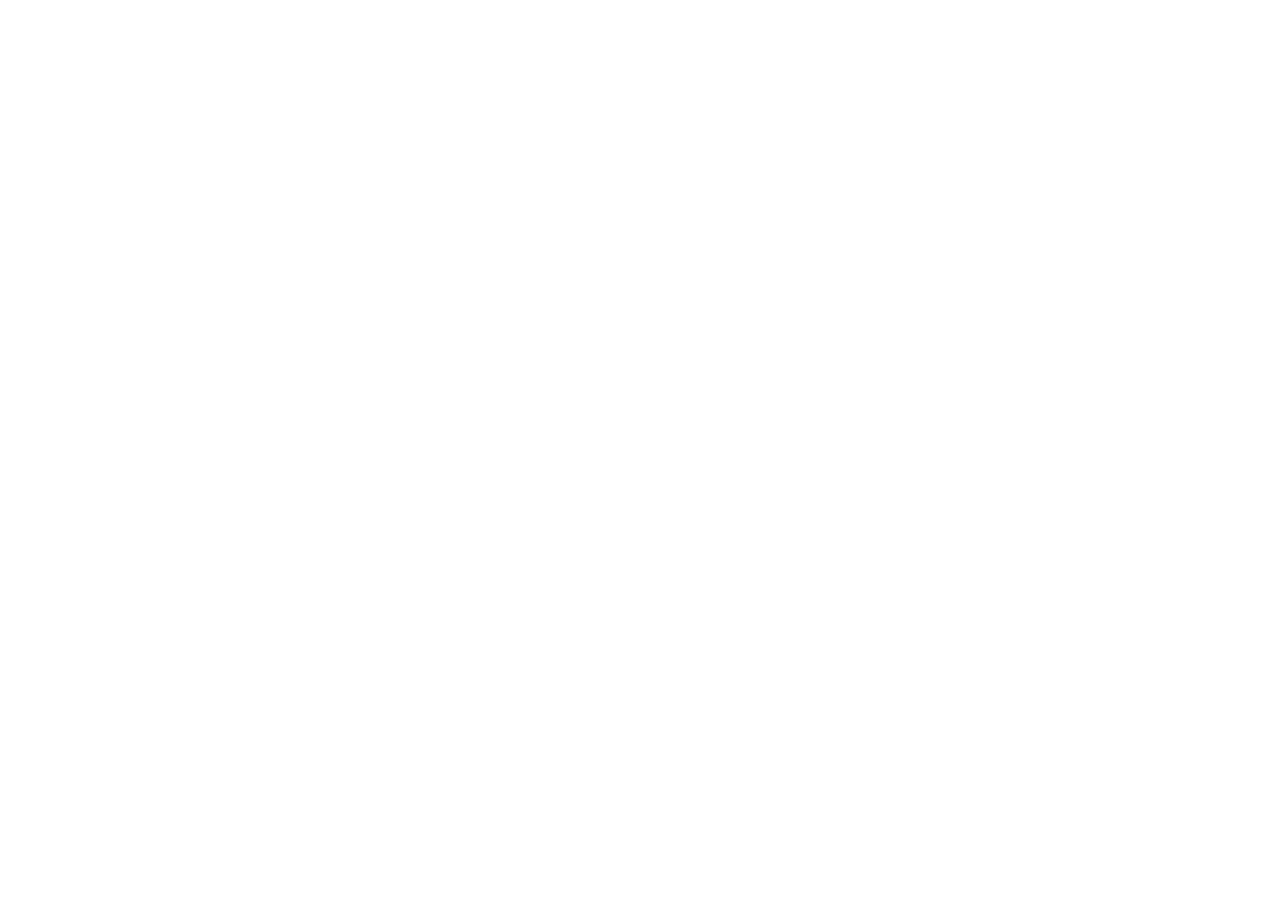
==== Recipes/chicken-parm.html @ ee1ffe6c "Create html files for three main recipes." ====
<!DOCTYPE html>
<html lang="en">
<head>
    <meta charset="UTF-8">
    <meta http-equiv="X-UA-Compatible" content="IE=edge">
    <meta name="viewport" content="width=device-width, initial-scale=1.0">
    <title>Odin Recipes: Chicken Parmesan</title>
</head>
<body>
    
</body>
</html>
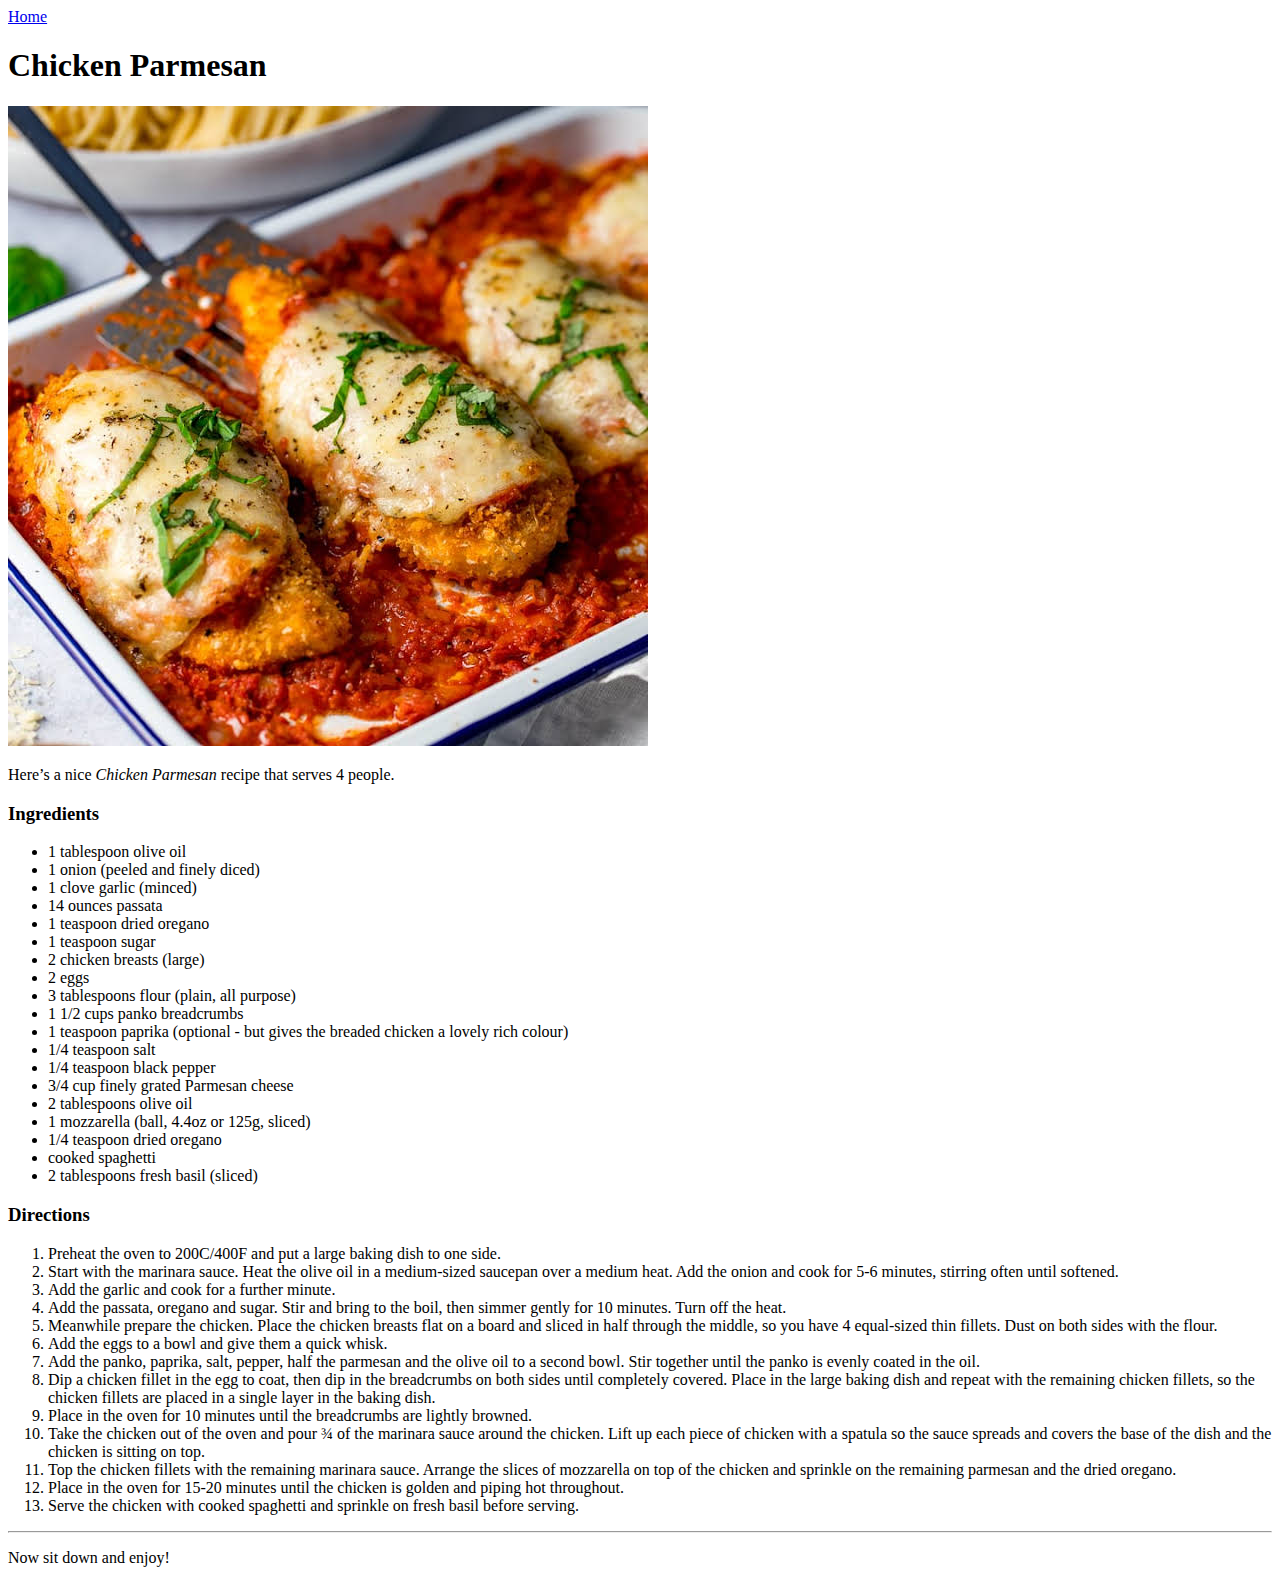
==== commit 3bb1c83a: "Fill Chicken Parm recipe with content" ====
--- a/Recipes/chicken-parm.html
+++ b/Recipes/chicken-parm.html
@@ -7,6 +7,58 @@
     <title>Odin Recipes: Chicken Parmesan</title>
 </head>
 <body>
-    
+    <a href="../index.html">Home</a>
+    <h1>Chicken Parmesan</h1>
+
+    <img src="../images/chickparm.jpg" alt="Chicken Parmesan">
+
+    <p>Here’s a nice <em>Chicken Parmesan</em> recipe that serves 4 people.</p>
+
+    <h3 id="ingredients">Ingredients</h3>
+
+    <ul>
+        <li>1 tablespoon olive oil</li>
+        <li>1 onion (peeled and finely diced)</li>
+        <li>1 clove garlic (minced)</li>
+        <li>14 ounces passata</li>
+        <li>1 teaspoon dried oregano</li>
+        <li>1 teaspoon sugar</li>
+        <li>2 chicken breasts (large)</li>
+        <li>2 eggs</li>
+        <li>3 tablespoons flour (plain, all purpose)</li>
+        <li>1 1/2 cups panko breadcrumbs</li>
+        <li>1 teaspoon paprika (optional - but gives the breaded chicken a lovely rich colour)</li>
+        <li>1/4 teaspoon salt</li>
+        <li>1/4 teaspoon black pepper</li>
+        <li>3/4 cup finely grated Parmesan cheese</li>
+        <li>2 tablespoons olive oil</li>
+        <li>1 mozzarella (ball, 4.4oz or 125g, sliced)</li>
+        <li>1/4 teaspoon dried oregano</li>
+        <li>cooked spaghetti</li>
+        <li>2 tablespoons fresh basil (sliced)</li>
+    </ul>
+
+    <h3 id="directions">Directions</h3>
+
+    <ol type="1">
+        <li>Preheat the oven to 200C/400F and put a large baking dish to one side.</li>
+        <li>Start with the marinara sauce. Heat the olive oil in a medium-sized saucepan over a medium heat. Add the onion and cook for 5-6 minutes, stirring often until softened.</li>
+        <li>Add the garlic and cook for a further minute.</li>
+        <li>Add the passata, oregano and sugar. Stir and bring to the boil, then simmer gently for 10 minutes. Turn off the heat.</li>
+        <li>Meanwhile prepare the chicken. Place the chicken breasts flat on a board and sliced in half through the middle, so you have 4 equal-sized thin fillets. Dust on both sides with the flour.</li>
+        <li>Add the eggs to a bowl and give them a quick whisk.</li>
+        <li>Add the panko, paprika, salt, pepper, half the parmesan and the olive oil to a second bowl. Stir together until the panko is evenly coated in the oil.</li>
+        <li>Dip a chicken fillet in the egg to coat, then dip in the breadcrumbs on both sides until completely covered. Place in the large baking dish and repeat with the remaining chicken fillets, so the chicken fillets are placed in a single layer in the baking dish.</li>
+        <li>Place in the oven for 10 minutes until the breadcrumbs are lightly browned.</li>
+        <li>Take the chicken out of the oven and pour ¾ of the marinara sauce around the chicken. Lift up each piece of chicken with a spatula so the sauce spreads and covers the base of the dish and the chicken is sitting on top.</li>
+        <li>Top the chicken fillets with the remaining marinara sauce. Arrange the slices of mozzarella on top of the chicken and sprinkle on the remaining parmesan and the dried oregano.</li>
+        <li>Place in the oven for 15-20 minutes until the chicken is golden and piping hot throughout.</li>
+        <li>Serve the chicken with cooked spaghetti and sprinkle on fresh basil before serving.</li>
+    </ol>
+
+    <hr />
+
+    <p>Now sit down and enjoy!</p>
+        
 </body>
 </html>